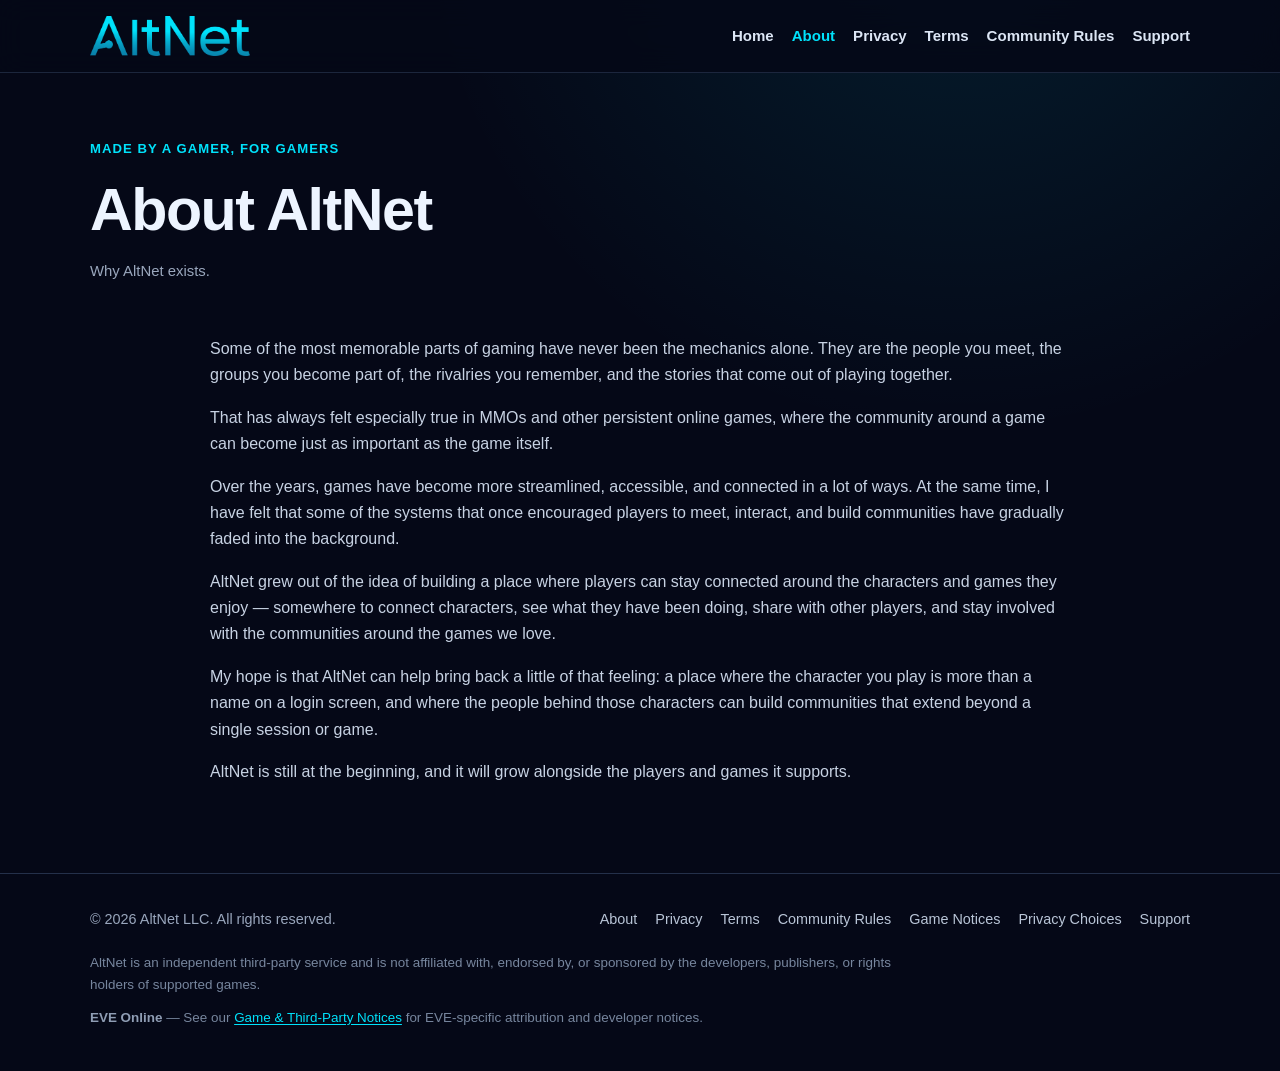
==== about/index.html @ 85214b1b "Initial production website" ====
<!doctype html>
<html lang="en">
<head>
  <meta charset="utf-8">
  <meta name="viewport" content="width=device-width,initial-scale=1">
  <title>About AltNet — AltNet</title>
  <meta name="description" content="Why AltNet was created: a social network built by a gamer for gamers and their game characters.">
  <meta name="theme-color" content="#050817">
  <link rel="canonical" href="https://altnetapp.com/about/">
  <link rel="icon" type="image/png" sizes="192x192" href="/assets/images/favicon-192.png">
  <link rel="apple-touch-icon" href="/assets/images/favicon-192.png">
  <link rel="manifest" href="/site.webmanifest">
  <meta property="og:type" content="website">
  <meta property="og:site_name" content="AltNet">
  <meta property="og:title" content="About AltNet — AltNet">
  <meta property="og:description" content="Why AltNet was created: a social network built by a gamer for gamers and their game characters.">
  <meta property="og:url" content="https://altnetapp.com/about/">
  <meta property="og:image" content="https://altnetapp.com/assets/images/app-icon.png">
  <meta name="twitter:card" content="summary">
  <link rel="stylesheet" href="/assets/css/site.css">
</head>
<body>
<header class="site-header">
  <div class="wrap header-inner">
    <a class="brand" href="/" aria-label="AltNet home"><img src="/assets/images/altnet-wordmark.png" alt="AltNet"></a>

    <nav class="desktop-nav" aria-label="Main navigation">
        <a href="/">Home</a>
        <a href="/about/" aria-current="page">About</a>
        <a href="/privacy/">Privacy</a>
        <a href="/terms/">Terms</a>
        <a href="/rules/">Community Rules</a>
        <a href="/support/">Support</a>
    </nav>

    <details class="mobile-nav">
      <summary>Menu</summary>
      <nav aria-label="Mobile navigation">
        <a href="/">Home</a>
        <a href="/about/" aria-current="page">About</a>
        <a href="/privacy/">Privacy</a>
        <a href="/terms/">Terms</a>
        <a href="/rules/">Community Rules</a>
        <a href="/support/">Support</a>
      </nav>
    </details>
  </div>
</header>
<main>

<section class="legal-hero">
  <div class="wrap">
    <div class="eyebrow">Made by a gamer, for gamers</div>
    <h1>About AltNet</h1>
    <p class="meta">Why AltNet exists.</p>
  </div>
</section>
<article class="wrap content">
  <p>Some of the most memorable parts of gaming have never been the mechanics alone. They are the people you meet, the groups you become part of, the rivalries you remember, and the stories that come out of playing together.</p>

  <p>That has always felt especially true in MMOs and other persistent online games, where the community around a game can become just as important as the game itself.</p>

  <p>Over the years, games have become more streamlined, accessible, and connected in a lot of ways. At the same time, I have felt that some of the systems that once encouraged players to meet, interact, and build communities have gradually faded into the background.</p>

  <p>AltNet grew out of the idea of building a place where players can stay connected around the characters and games they enjoy — somewhere to connect characters, see what they have been doing, share with other players, and stay involved with the communities around the games we love.</p>

  <p>My hope is that AltNet can help bring back a little of that feeling: a place where the character you play is more than a name on a login screen, and where the people behind those characters can build communities that extend beyond a single session or game.</p>

  <p>AltNet is still at the beginning, and it will grow alongside the players and games it supports.</p>
</article>

</main>
<footer class="site-footer">
  <div class="wrap">
    <div class="footer-grid">
      <div>© 2026 AltNet LLC. All rights reserved.</div>
      <div class="footer-links">
        <a href="/about/" aria-current="page">About</a>
        <a href="/privacy/">Privacy</a>
        <a href="/terms/">Terms</a>
        <a href="/rules/">Community Rules</a>
        <a href="/game-notices/">Game Notices</a>
        <a href="/account-privacy-choices/">Privacy Choices</a>
        <a href="/support/">Support</a>
      </div>
    </div>
    <div class="third-party">
      <p>AltNet is an independent third-party service and is not affiliated with, endorsed by, or sponsored by the developers, publishers, or rights holders of supported games.</p>
      <p><strong>EVE Online</strong> — See our <a href="/game-notices/">Game &amp; Third-Party Notices</a> for EVE-specific attribution and developer notices.</p>
    </div>
  </div>
</footer>
</body>
</html>
---- assets/css/site.css ----
:root {
  --bg: #050817;
  --bg-elevated: #0d1428;
  --bg-soft: #111a32;
  --text: #edf4ff;
  --muted: #9aa7bd;
  --border: #24304a;
  --teal: #00E2FB;
  --teal-soft: rgba(0, 226, 251, .12);
  --max: 1100px;
  color-scheme: dark;
}

* { box-sizing: border-box; }
html { scroll-behavior: smooth; }
body {
  margin: 0;
  background:
    radial-gradient(circle at 75% -10%, rgba(0,226,251,.10), transparent 34rem),
    var(--bg);
  color: var(--text);
  font-family: -apple-system, BlinkMacSystemFont, "Segoe UI", Roboto, Helvetica, Arial, sans-serif;
  line-height: 1.65;
  -webkit-font-smoothing: antialiased;
}
a { color: var(--teal); text-underline-offset: .18em; }
a:hover { text-decoration-thickness: 2px; }
img { max-width: 100%; height: auto; }
.wrap { width: min(calc(100% - 36px), var(--max)); margin: 0 auto; }

.site-header {
  position: sticky;
  top: 0;
  z-index: 20;
  background: rgba(5,8,23,.88);
  border-bottom: 1px solid rgba(36,48,74,.75);
  backdrop-filter: blur(14px);
}
.header-inner {
  min-height: 72px;
  display: flex;
  align-items: center;
  justify-content: space-between;
  gap: 24px;
}
.brand { display: inline-flex; align-items: center; text-decoration: none; }
.brand img { width: 160px; display: block; }
.desktop-nav {
  display: flex;
  align-items: center;
  flex-wrap: wrap;
  gap: 7px 18px;
}
.desktop-nav a,
.mobile-nav a {
  color: #dce6f5;
  text-decoration: none;
  font-size: .94rem;
  font-weight: 650;
}
.desktop-nav a:hover,
.desktop-nav a[aria-current="page"],
.mobile-nav a:hover,
.mobile-nav a[aria-current="page"] {
  color: var(--teal);
}

.mobile-nav { display: none; }
.mobile-nav summary {
  list-style: none;
  cursor: pointer;
  color: var(--text);
  font-weight: 750;
}
.mobile-nav summary::-webkit-details-marker { display: none; }

.hero { padding: 88px 0 68px; }
.hero-grid {
  display: grid;
  grid-template-columns: 1.3fr .7fr;
  gap: 64px;
  align-items: center;
}
.eyebrow {
  display: inline-flex;
  align-items: center;
  gap: 8px;
  color: var(--teal);
  font-size: .82rem;
  font-weight: 800;
  letter-spacing: .08em;
  text-transform: uppercase;
}
h1, h2, h3 { line-height: 1.12; letter-spacing: -.025em; }
h1 { margin: 16px 0 20px; font-size: clamp(2.65rem, 7vw, 5.3rem); }
h2 { margin-top: 2.3em; font-size: clamp(1.55rem, 3vw, 2.15rem); }
h3 { margin-top: 1.7em; }
.lead { color: #bac6d9; font-size: clamp(1.08rem, 2vw, 1.28rem); max-width: 720px; }
.hero-actions { display: flex; gap: 12px; flex-wrap: wrap; margin-top: 30px; }
.btn {
  display: inline-flex;
  min-height: 46px;
  align-items: center;
  justify-content: center;
  padding: 0 18px;
  border-radius: 12px;
  border: 1px solid var(--border);
  text-decoration: none;
  font-weight: 800;
}
.btn-primary { background: var(--teal); color: #031018; border-color: var(--teal); }
.btn-secondary { color: var(--text); background: rgba(255,255,255,.025); }
.hero-mark {
  width: min(100%, 340px);
  margin: 0 auto;
  image-rendering: auto;
  filter: drop-shadow(0 20px 70px rgba(0,226,251,.16));
}

.section { padding: 42px 0 68px; }
.cards {
  display: grid;
  grid-template-columns: repeat(3, 1fr);
  gap: 16px;
  margin-top: 28px;
}
.card {
  background: linear-gradient(180deg, rgba(17,26,50,.94), rgba(13,20,40,.94));
  border: 1px solid var(--border);
  border-radius: 18px;
  padding: 24px;
}
.card h3 { margin: 0 0 8px; }
.card p { color: var(--muted); margin: 0; }
.icon-dot {
  width: 34px; height: 34px; border-radius: 10px;
  display: grid; place-items: center;
  background: var(--teal-soft); color: var(--teal);
  font-weight: 900; margin-bottom: 18px;
}

.legal-hero { padding: 62px 0 22px; }
.legal-hero h1 { font-size: clamp(2.25rem, 5vw, 3.7rem); margin-bottom: 10px; }
.meta { color: var(--muted); font-size: .93rem; }
.content {
  max-width: 860px;
  padding-bottom: 72px;
}
.content p, .content li { color: #c7d2e3; }
.content strong { color: var(--text); }
.content ul { padding-left: 1.25rem; }
.content .notice {
  margin: 26px 0;
  padding: 18px 20px;
  border-left: 3px solid var(--teal);
  background: var(--teal-soft);
  border-radius: 0 12px 12px 0;
}
.content hr { border: 0; border-top: 1px solid var(--border); margin: 38px 0; }
.content h2 { scroll-margin-top: 100px; }

.contact-box {
  border: 1px solid var(--border);
  border-radius: 16px;
  background: var(--bg-elevated);
  padding: 22px;
  margin: 24px 0;
}

.site-footer {
  border-top: 1px solid var(--border);
  padding: 34px 0 42px;
  color: var(--muted);
  font-size: .9rem;
}
.footer-grid {
  display: grid;
  grid-template-columns: 1fr auto;
  gap: 26px;
  align-items: start;
}
.footer-links { display: flex; flex-wrap: wrap; gap: 8px 18px; justify-content: flex-end; }
.footer-links a { color: #b9c5d7; text-decoration: none; }
.third-party {
  margin-top: 20px;
  max-width: 820px;
  font-size: .84rem;
  color: #77869e;
}
.third-party p { margin: 0; }
.third-party p + p { margin-top: 10px; }
.third-party strong { color: #8f9db4; }

code {
  border: 1px solid var(--border);
  background: var(--bg-elevated);
  padding: .12em .35em;
  border-radius: 6px;
  color: #dffbff;
}
.table-wrap { overflow-x: auto; }
table { width: 100%; border-collapse: collapse; margin: 20px 0 30px; min-width: 620px; }
th, td { border-bottom: 1px solid var(--border); padding: 12px 10px; text-align: left; vertical-align: top; }
th { color: var(--text); }
td { color: #c7d2e3; }

@media (max-width: 780px) {
  .site-header { position: static; }

  /* Use the phone layout as the standard across all mobile-width pages.
     This keeps the header, hero, cards, legal pages, support, and footer
     aligned to the same compact content column on wider mobile browsers. */
  .wrap {
    width: min(calc(100% - 36px), 430px);
  }

  .header-inner {
    min-height: 64px;
    padding: 12px 0;
    flex-direction: row;
    align-items: center;
    justify-content: space-between;
    gap: 16px;
  }

  .brand img { width: 126px; }

  .desktop-nav { display: none; }

  .mobile-nav {
    display: block;
    position: relative;
  }

  /* Standard three-line hamburger trigger. The dropdown itself stays the same. */
  .mobile-nav summary {
    width: 44px;
    height: 44px;
    min-height: 44px;
    display: inline-flex;
    align-items: center;
    justify-content: center;
    padding: 0;
    border: 0;
    border-radius: 10px;
    background: transparent;
    font-size: 0;
  }

  .mobile-nav summary::before {
    content: "";
    width: 23px;
    height: 2px;
    border-radius: 999px;
    background: var(--text);
    box-shadow:
      0 -7px 0 var(--text),
      0 7px 0 var(--text);
  }

  .mobile-nav summary::after { content: none; }

  .mobile-nav[open] summary {
    background: rgba(255,255,255,.04);
  }

  .mobile-nav nav {
    position: absolute;
    right: 0;
    top: calc(100% + 8px);
    z-index: 50;
    min-width: 210px;
    display: grid;
    gap: 4px;
    padding: 8px;
    border: 1px solid var(--border);
    border-radius: 12px;
    background: #0d1428;
    box-shadow: 0 18px 45px rgba(0,0,0,.38);
  }

  .mobile-nav nav a {
    display: block;
    padding: 10px 12px;
    border-radius: 8px;
  }

  .mobile-nav nav a:hover,
  .mobile-nav nav a[aria-current="page"] {
    background: var(--teal-soft);
  }

  /* Phone-first mobile layout. Wider mobile browsers keep the same compact
     proportions instead of stretching the hero toward a desktop layout. */
  .hero { padding: 50px 0 44px; }

  .hero-grid {
    grid-template-columns: 1fr;
    gap: 0;
    width: min(calc(100% - 36px), 430px);
    margin-left: auto;
    margin-right: auto;
  }

  .hero h1 {
    font-size: clamp(2.7rem, 12vw, 3.15rem);
    margin-top: 14px;
  }

  .hero .lead { font-size: 1.08rem; }

  .hero-actions {
    display: grid;
    grid-template-columns: 1fr;
    width: 100%;
    gap: 10px;
    margin-top: 26px;
  }

  .hero-actions .btn { width: 100%; }

  /* Mobile mark stays beneath Community Rules. */
  .hero-mark {
    display: block;
    width: 92px;
    margin: 28px auto 0;
    filter: drop-shadow(0 12px 34px rgba(0,226,251,.14));
  }

  .section { padding: 34px 0 52px; }

  .section h2 { margin-top: 1.35em; }

  .cards {
    grid-template-columns: 1fr;
    gap: 12px;
    margin-top: 22px;
  }

  .card { padding: 21px; }

  .legal-hero { padding: 46px 0 18px; }

  .legal-hero h1 { margin-top: 12px; }

  .content { padding-bottom: 54px; }

  .footer-grid { grid-template-columns: 1fr; }
  .footer-links { justify-content: flex-start; }
}

@media (max-width: 410px) {
  .wrap { width: min(calc(100% - 30px), var(--max)); }
  .brand img { width: 118px; }
}
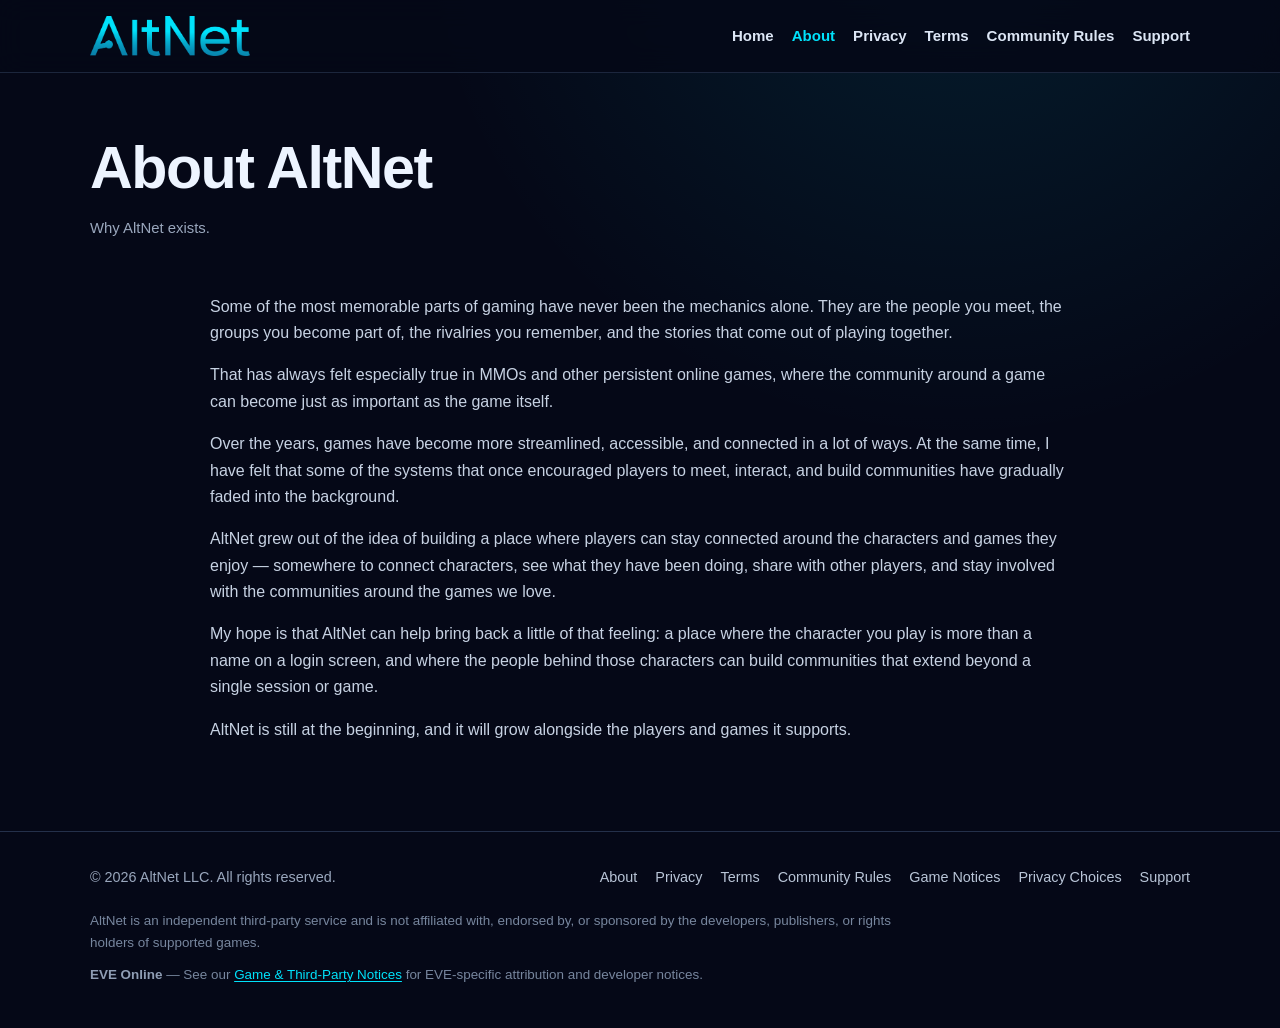
==== commit 7d982e14: "Remove small section headers" ====
--- a/about/index.html
+++ b/about/index.html
@@ -50,7 +50,6 @@
 
 <section class="legal-hero">
   <div class="wrap">
-    <div class="eyebrow">Made by a gamer, for gamers</div>
     <h1>About AltNet</h1>
     <p class="meta">Why AltNet exists.</p>
   </div>
--- a/assets/css/site.css
+++ b/assets/css/site.css
@@ -75,21 +75,12 @@
 .mobile-nav summary::-webkit-details-marker { display: none; }
 
 .hero { padding: 88px 0 68px; }
+.hero h1 { margin-top: 0; }
 .hero-grid {
   display: grid;
   grid-template-columns: 1.3fr .7fr;
   gap: 64px;
   align-items: center;
-}
-.eyebrow {
-  display: inline-flex;
-  align-items: center;
-  gap: 8px;
-  color: var(--teal);
-  font-size: .82rem;
-  font-weight: 800;
-  letter-spacing: .08em;
-  text-transform: uppercase;
 }
 h1, h2, h3 { line-height: 1.12; letter-spacing: -.025em; }
 h1 { margin: 16px 0 20px; font-size: clamp(2.65rem, 7vw, 5.3rem); }
@@ -118,6 +109,7 @@
 }
 
 .section { padding: 42px 0 68px; }
+.section > .wrap > h2:first-child { margin-top: 0; }
 .cards {
   display: grid;
   grid-template-columns: repeat(3, 1fr);
@@ -140,7 +132,7 @@
 }
 
 .legal-hero { padding: 62px 0 22px; }
-.legal-hero h1 { font-size: clamp(2.25rem, 5vw, 3.7rem); margin-bottom: 10px; }
+.legal-hero h1 { font-size: clamp(2.25rem, 5vw, 3.7rem); margin-top: 0; margin-bottom: 10px; }
 .meta { color: var(--muted); font-size: .93rem; }
 .content {
   max-width: 860px;
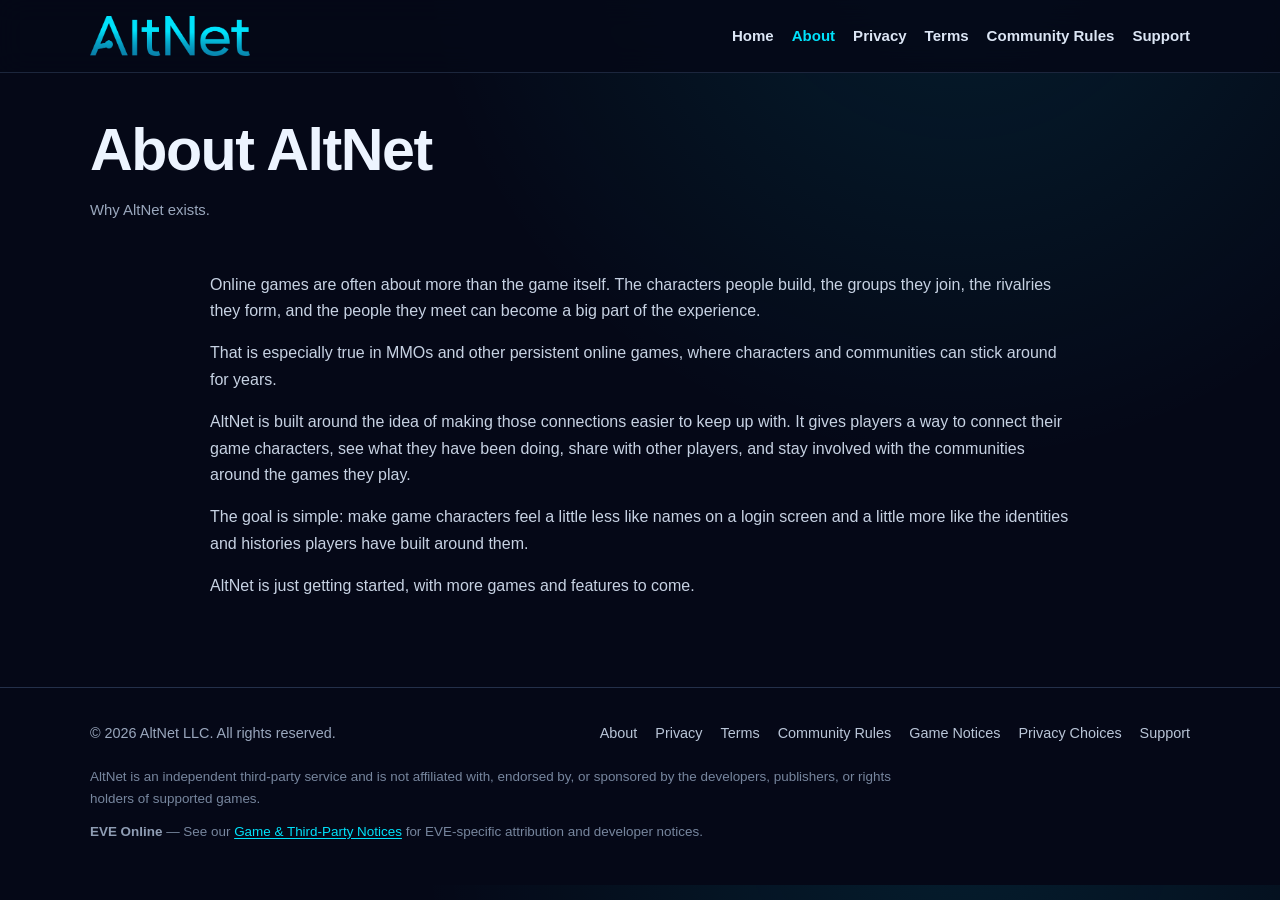
==== commit 414aed32: "Update About copy and website background" ====
--- a/about/index.html
+++ b/about/index.html
@@ -55,17 +55,15 @@
   </div>
 </section>
 <article class="wrap content">
-  <p>Some of the most memorable parts of gaming have never been the mechanics alone. They are the people you meet, the groups you become part of, the rivalries you remember, and the stories that come out of playing together.</p>
+  <p>Online games are often about more than the game itself. The characters people build, the groups they join, the rivalries they form, and the people they meet can become a big part of the experience.</p>
 
-  <p>That has always felt especially true in MMOs and other persistent online games, where the community around a game can become just as important as the game itself.</p>
+  <p>That is especially true in MMOs and other persistent online games, where characters and communities can stick around for years.</p>
 
-  <p>Over the years, games have become more streamlined, accessible, and connected in a lot of ways. At the same time, I have felt that some of the systems that once encouraged players to meet, interact, and build communities have gradually faded into the background.</p>
+  <p>AltNet is built around the idea of making those connections easier to keep up with. It gives players a way to connect their game characters, see what they have been doing, share with other players, and stay involved with the communities around the games they play.</p>
 
-  <p>AltNet grew out of the idea of building a place where players can stay connected around the characters and games they enjoy — somewhere to connect characters, see what they have been doing, share with other players, and stay involved with the communities around the games we love.</p>
+  <p>The goal is simple: make game characters feel a little less like names on a login screen and a little more like the identities and histories players have built around them.</p>
 
-  <p>My hope is that AltNet can help bring back a little of that feeling: a place where the character you play is more than a name on a login screen, and where the people behind those characters can build communities that extend beyond a single session or game.</p>
-
-  <p>AltNet is still at the beginning, and it will grow alongside the players and games it supports.</p>
+  <p>AltNet is just getting started, with more games and features to come.</p>
 </article>
 
 </main>
@@ -90,4 +88,4 @@
   </div>
 </footer>
 </body>
-</html>
+</html>
--- a/assets/css/site.css
+++ b/assets/css/site.css
@@ -16,7 +16,7 @@
 body {
   margin: 0;
   background:
-    radial-gradient(circle at 75% -10%, rgba(0,226,251,.10), transparent 34rem),
+    radial-gradient(circle at 75% -80px, rgba(0,226,251,.10), transparent 34rem),
     var(--bg);
   color: var(--text);
   font-family: -apple-system, BlinkMacSystemFont, "Segoe UI", Roboto, Helvetica, Arial, sans-serif;
@@ -74,7 +74,7 @@
 }
 .mobile-nav summary::-webkit-details-marker { display: none; }
 
-.hero { padding: 88px 0 68px; }
+.hero { padding: 68px 0 52px; }
 .hero h1 { margin-top: 0; }
 .hero-grid {
   display: grid;
@@ -131,7 +131,7 @@
   font-weight: 900; margin-bottom: 18px;
 }
 
-.legal-hero { padding: 62px 0 22px; }
+.legal-hero { padding: 44px 0 18px; }
 .legal-hero h1 { font-size: clamp(2.25rem, 5vw, 3.7rem); margin-top: 0; margin-bottom: 10px; }
 .meta { color: var(--muted); font-size: .93rem; }
 .content {
@@ -284,7 +284,7 @@
 
   /* Phone-first mobile layout. Wider mobile browsers keep the same compact
      proportions instead of stretching the hero toward a desktop layout. */
-  .hero { padding: 50px 0 44px; }
+  .hero { padding: 30px 0 8px; }
 
   .hero-grid {
     grid-template-columns: 1fr;
@@ -296,7 +296,7 @@
 
   .hero h1 {
     font-size: clamp(2.7rem, 12vw, 3.15rem);
-    margin-top: 14px;
+    margin-top: 0;
   }
 
   .hero .lead { font-size: 1.08rem; }
@@ -315,11 +315,15 @@
   .hero-mark {
     display: block;
     width: 92px;
-    margin: 28px auto 0;
+    margin: 24px auto 0;
     filter: drop-shadow(0 12px 34px rgba(0,226,251,.14));
   }
 
-  .section { padding: 34px 0 52px; }
+  .section { padding: 28px 0 48px; }
+
+  /* Keep the homepage feature heading visually connected to the mark above it. */
+  .hero + .section { padding-top: 10px; }
+  .hero + .section h2 { margin-top: 0; }
 
   .section h2 { margin-top: 1.35em; }
 
@@ -331,9 +335,9 @@
 
   .card { padding: 21px; }
 
-  .legal-hero { padding: 46px 0 18px; }
-
-  .legal-hero h1 { margin-top: 12px; }
+  .legal-hero { padding: 28px 0 16px; }
+
+  .legal-hero h1 { margin-top: 0; }
 
   .content { padding-bottom: 54px; }
 
@@ -344,4 +348,4 @@
 @media (max-width: 410px) {
   .wrap { width: min(calc(100% - 30px), var(--max)); }
   .brand img { width: 118px; }
-}
+}
